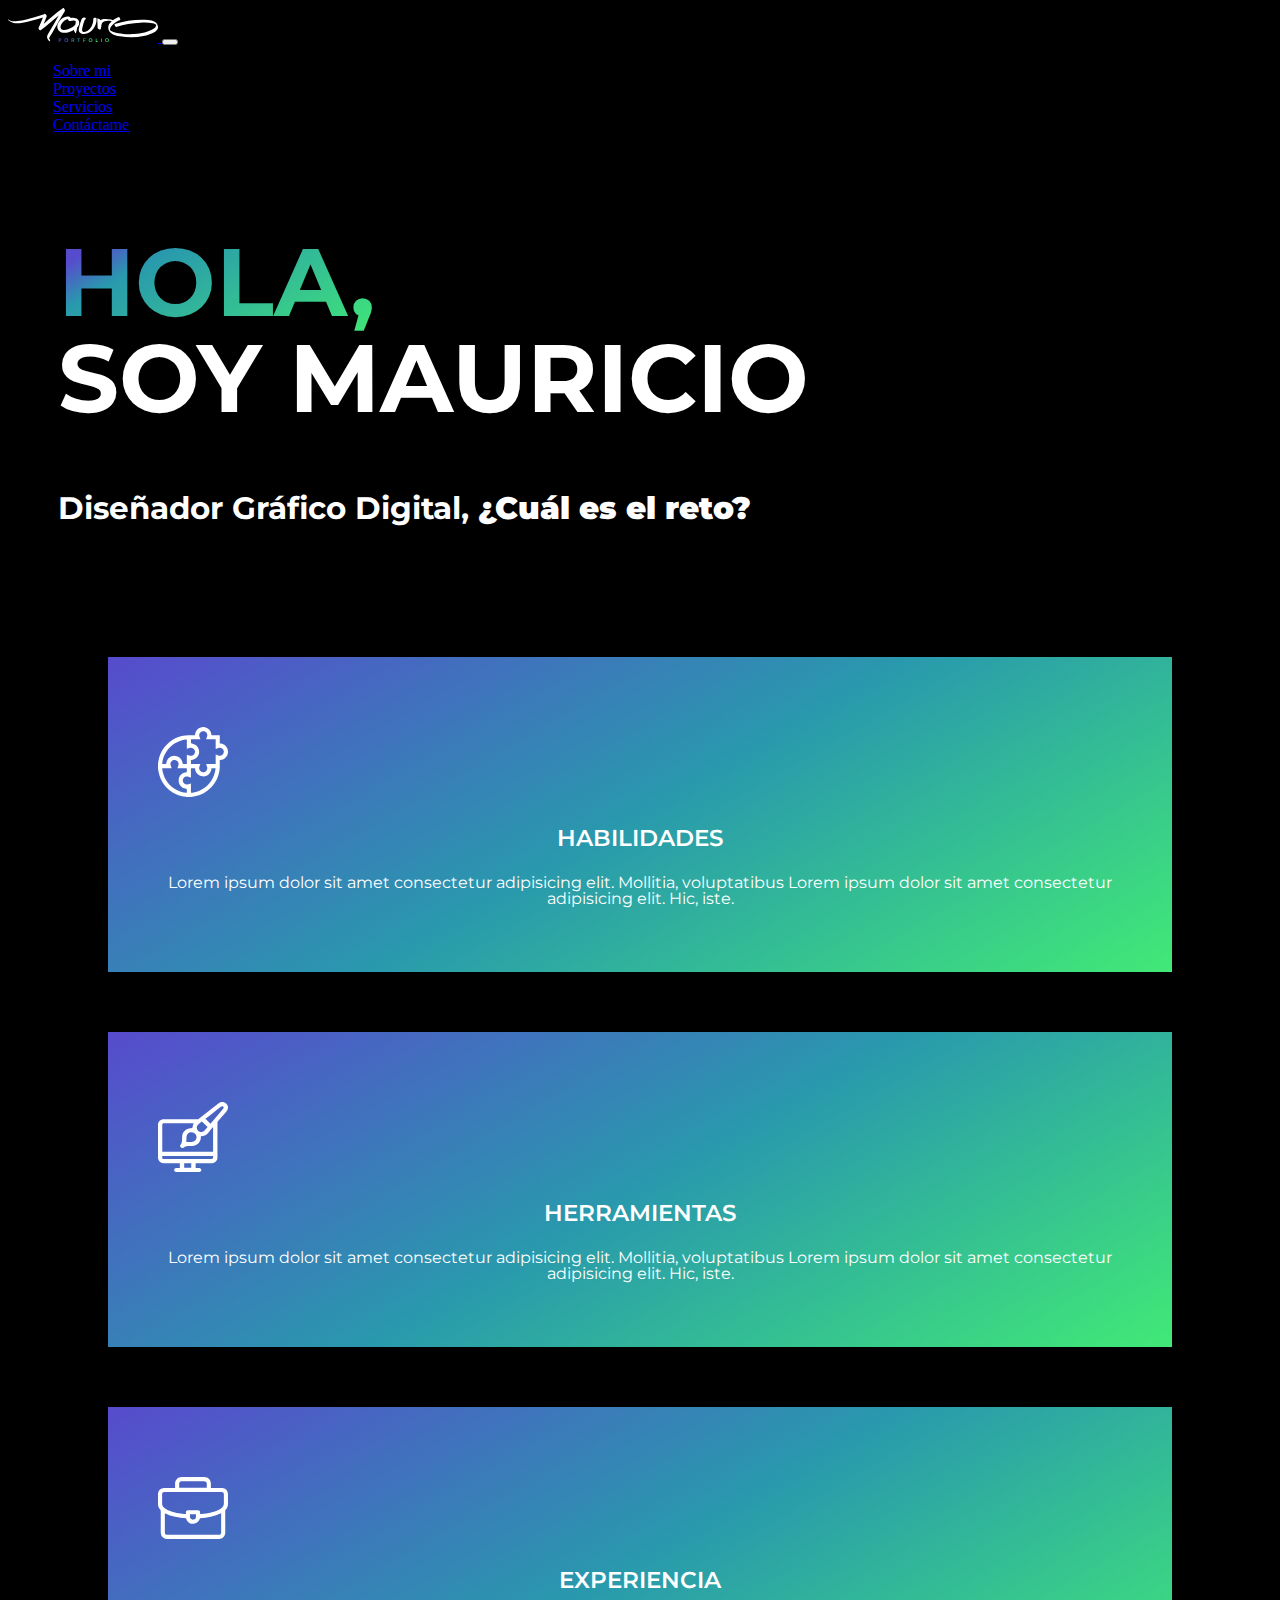
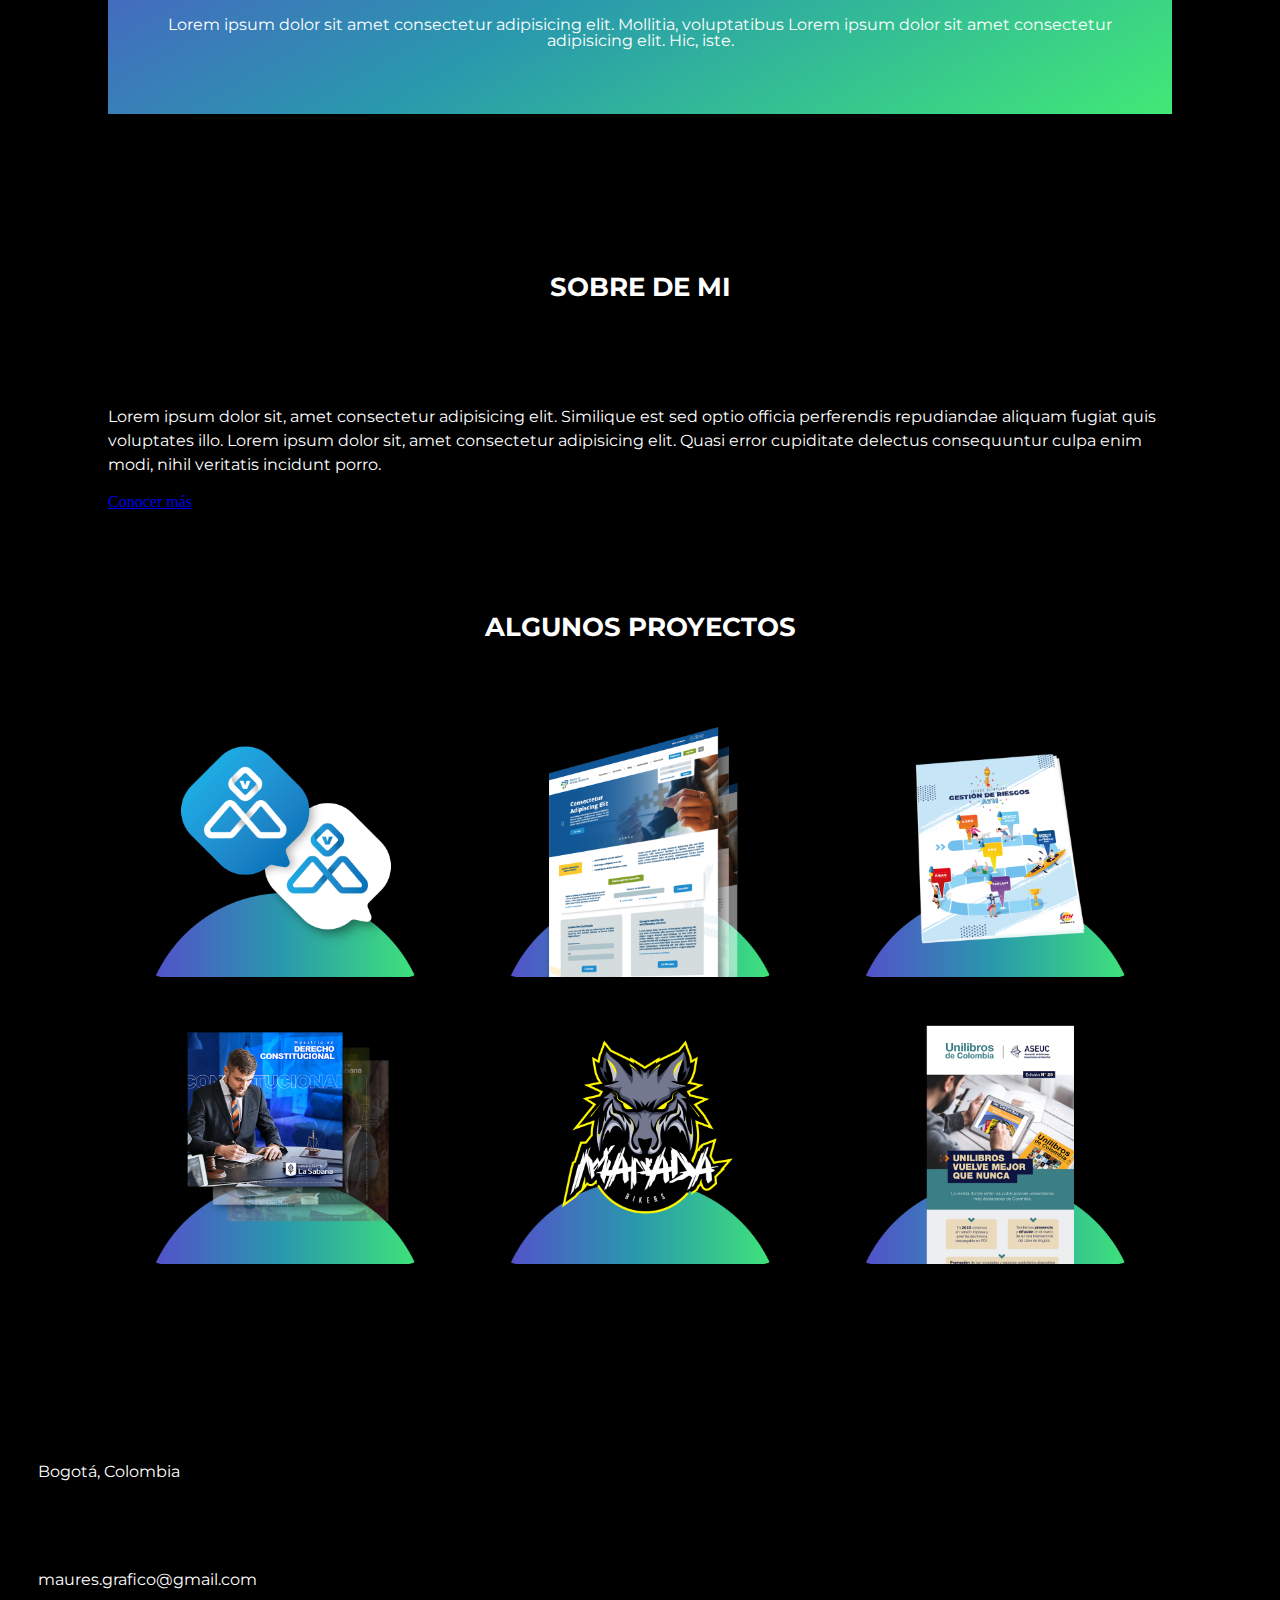
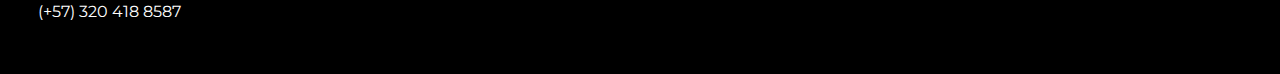
==== index.html @ d9479c84 "ajustes" ====
<!doctype html>
<html lang="en">
<head>
    <meta charset="utf-8">
    <meta name="viewport" content="width=device-width, initial-scale=1">    
    <link href="https://cdn.jsdelivr.net/npm/bootstrap@5.1.3/dist/css/bootstrap.min.css" rel="stylesheet" integrity="sha384-1BmE4kWBq78iYhFldvKuhfTAU6auU8tT94WrHftjDbrCEXSU1oBoqyl2QvZ6jIW3" crossorigin="anonymous">
    <link href="https://fonts.googleapis.com/css2?family=Hammersmith+One&family=Montserrat:wght@400;600;900&display=swap" rel="stylesheet"> 
    <link rel="stylesheet" href="css/estilos.css">
    <link rel="shortcut icon" href="imagenes/icon-favicon.svg" type="image/x-icon">
    <title>Inicio</title>
</head>
<body class="Contenedor">
    <header>       
        <nav class="navbar navbar-expand-lg navbar-dark bg-dark">
            <div class="container">
                
                <a class="navbar-brand" href="index.html">
                    <img src="imagenes/iconos/logo-mauro.svg" alt="Logo" width="150">
                </a>
                
                <button class="navbar-toggler" type="button" data-bs-toggle="collapse" data-bs-target="#navbarNav" aria-controls="navbarNav" aria-expanded="false" aria-label="Toggle navigation">
                    <span class="navbar-toggler-icon"></span>
                </button>    
                
                <div class="collapse navbar-collapse" id="navbarNav">
                    <ul class="navbar-nav ml-auto">
                        <li class="nav-item">
                            <a class="nav-link" href="paginas/sobre-mi.html">Sobre mi</a>
                        </li>
                        <li class="nav-item">
                            <a class="nav-link" href="paginas/proyectos.html">Proyectos</a>
                        </li>
                        <li class="nav-item">
                            <a class="nav-link" href="paginas/servicios.html">Servicios</a>
                        </li>
                        <li class="nav-item">
                            <a class="nav-link" href="paginas/contacto.html">Contáctame</a>
                        </li>
                        
                        </li>
                    </ul>
                </div>
            </div>
        </nav>
    </header>
    
    <main>
        <section class="container-fluid">            
            <div class="row justify-content-md-center">
                
                <div class="col-md-auto">
                    <h1> <span class="degrade">HOLA,</span><br>SOY MAURICIO</h1>                    
                    <h2 class="text-saludo">Diseñador Gráfico Digital, <strong> ¿Cuál es el reto?</strong></h2>
                </div>
                
            </div>
            
        </section>

        <section class="py-5">
            <div class="container">
                <div class="row">
                    <div class="col-lg-4 col-md-6 mb-4">
                        <div class="card card-animation">
                            <img src="imagenes/iconos/icono-habilidades.svg" class="card-img-top" alt="icono-habilidades">
                            <div class="card-body">
                                <h3 class="card-title">HABILIDADES</h3>
                                <p class="card-text">Lorem ipsum dolor sit amet consectetur adipisicing elit. Mollitia, voluptatibus Lorem ipsum dolor sit amet consectetur adipisicing elit. Hic, iste.</p>                                
                            </div>                            
                        </div>
                    </div>

                    <div class="col-lg-4 col-md-6 mb-4">
                        <div class="card card-animation">
                            <img src="imagenes/iconos/icono-herramientas.svg" class="card-img-top" alt="icono-herramientas">
                            <div class="card-body">
                                <h3 class="card-title">HERRAMIENTAS</h3>
                                <p class="card-text">Lorem ipsum dolor sit amet consectetur adipisicing elit. Mollitia, voluptatibus Lorem ipsum dolor sit amet consectetur adipisicing elit. Hic, iste.</p>                                
                            </div>
                        </div>
                    </div>


                    <div class="col-lg-4 col-md-6 mb-4">
                        <div class="card card-animation">
                            <img src="imagenes/iconos/icono-experiencia.svg" class="card-img-top" alt="icono-experiencia">
                            <div class="card-body">
                                <h3 class="card-title">EXPERIENCIA</h3>
                                <p class="card-text">Lorem ipsum dolor sit amet consectetur adipisicing elit. Mollitia, voluptatibus Lorem ipsum dolor sit amet consectetur adipisicing elit. Hic, iste.</p>                                
                            </div>
                        </div>
                    </div>
                    
                </div>
            </div>
        </section>

        <section class="py-5">
            <div class="container">
                <div class="row">
                    <div class="col-md-6">
                        <h3 class="title-acerca">SOBRE DE MI</h3>
                    </div>

                    <div class="col-md-6">
                        <p class="text-acerca"> Lorem ipsum dolor sit, amet consectetur adipisicing elit. Similique est sed optio officia perferendis repudiandae aliquam fugiat quis voluptates illo. Lorem ipsum dolor sit, amet consectetur adipisicing elit. Quasi error cupiditate delectus consequuntur culpa enim modi, nihil veritatis incidunt porro.</p>
                        
                    <div class="mx-auto">
                        <a href="sobre-mi.html" class="btn btn-dark">Conocer más</a>   
                    </div>
                        

                    </div>
                </div>
            </div>
        </section>

        <section class="py-5">
            <h3 class="title-proyectos"> ALGUNOS PROYECTOS</h3>
            <div class="grid-container">
                <div class="grid-item"><img src="imagenes/img-proyectos/proyectos-branding.png" alt="Branding" class="imagen-fade"></div>
                <div class="grid-item"><img src="imagenes/img-proyectos/proyectos-web.png" alt="Web" class="imagen-fade"></div>
                <div class="grid-item"><img src="imagenes/img-proyectos/proyectos-editorial.png" alt="Editorial" class="imagen-fade"></div>
                <div class="grid-item"><img src="imagenes/img-proyectos/proyectos-socialmedia.png" alt="SocialMedia" class="imagen-fade"></div>
                <div class="grid-item"><img src="imagenes/img-proyectos/proyectos-ilustraciones.png" alt="Ilustraciones" class="imagen-fade"></div>
                <div class="grid-item"><img src="imagenes/img-proyectos/proyectos-mailing.png" alt="Mailing" class="imagen-fade"></div>
            </div>
        </section>

        

    </main>


    <footer class="bg-dark text-light p-4">
        <div class="container">
            <div class="row">
                <div class="col-md-6">
                    <h3 class="contacto">Contacto</h3>
                    <p>Bogotá, Colombia</p>
                    
                </div>
                <div class="col-md-6 py-3 ">
                    <p>maures.grafico@gmail.com</p>
                    <p>(+57) 320 418 8587</p>
                </div>
            </div>
        </div>
    </footer>

    <script src="https://code.jquery.com/jquery-3.5.1.slim.min.js"></script>
    <script src="https://cdn.jsdelivr.net/npm/@popperjs/core@2.5.4/dist/umd/popper.min.js"></script>
    <script src="https://maxcdn.bootstrapcdn.com/bootstrap/4.5.2/js/bootstrap.min.js"></script>
</body>
</html>

<script src="https://cdn.jsdelivr.net/npm/bootstrap@5.1.3/dist/js/bootstrap.bundle.min.js" integrity="sha384-ka7Sk0Gln4gmtz2MlQnikT1wXgYsOg+OMhuP+IlRH9sENBO0LRn5q+8nbTov4+1p" crossorigin="anonymous"></script>


</body>
</html>
---- css/estilos.css ----
.Contenedor{
  background-color: black;
}

.navbar-expand-lg .navbar-collapse{
  justify-content: flex-end;
}

.nav-link{
  padding: 2rem 5px;
}
/*index*/

h1{
  font-weight: bold;
  font-size: calc(2.375rem + 4.5vw);
  line-height: 1;
  color: white;
  font-family: 'Montserrat', sans-serif;
}

.text-saludo{
  color: white;
  font-size: calc(0.8rem + 1.4vw);
  font-family: 'Montserrat', sans-serif;
  align-items: start;
}

.degrade{
  background: linear-gradient(150deg, #574bcd 15%, #2999ad 30%, #41e976 100%);
  -webkit-text-fill-color: transparent;
  -webkit-background-clip: text;

}

.container-fluid{
  margin: 100px 50px;
  
}



.col-sm{
  border-radius: 10px;
  margin: 50px 50px;
  padding: 20px 20px;
  background: linear-gradient(150deg, #574bcd 15%, #2999ad 30%, #41e976 100%)
  
}

.card{
  background: linear-gradient(150deg, #574bcd 0%, #2999ad 50%, #41e976 100%);
  padding: 50px;
}

.card-animation{
  transition: transform 0.3s ease;
}

.card-animation:hover {
  transform: rotate(5deg);
}

.card-title{
  color: white;
  font-size: calc(0.8rem + 0.8vw );
  font-family: 'Montserrat', sans-serif;
  text-align: center;
  font-weight: 600;
  
}

.card img{
  width: 70px;
  margin: auto;
  padding-top: 20px;
}

.card-text{
  color: white;
  font-size: calc(0.5rem + 0.6vw );
  font-family: 'Montserrat', sans-serif;
  text-align: center;
  line-height: 1.0;

}

.title-acerca{
  color: white;
  font-size: calc(1rem + 0.8vw );
  font-family: 'Montserrat', sans-serif;
  text-align: center;
  font-weight: bold;
  align-content: center;

}

.text-acerca{
  color: white;
  font-size: calc(0,5rem + 0.8vw );
  font-family: 'Montserrat', sans-serif;
  text-align: left;
  line-height: 1.5;
  

}

.grid-container {
  display: grid;
  grid-template-columns: repeat(3, 1fr); 
  gap: 20px; 
  padding: 40px; 
}

.grid-item {
  display: flex;
  flex-direction: column;
  align-items: center;
  text-align: center; 
}

.grid-item img {
  max-width: 80%; 
  height: auto;
  border-radius: 10px;
  
}

.imagen-fade{
  transition: opacity 0.5s ease;
}

.imagen-fade:hover {
  opacity: 0.5;
}





@media (max-width: 1200px) {
  .grid-container {
      grid-template-columns: repeat(2, 1fr); 
      gap: 40px; 
      padding: 10px; 
  }
}

@media (max-width: 716px) {
  .grid-container {
      grid-template-columns: repeat(1, 1fr); 
      gap: 40px;
      padding: 20px; 
  }
}

.title-proyectos{
  color: white;
  font-size: calc(1rem + 0.8vw );
  font-family: 'Montserrat', sans-serif;
  text-align: center;
  font-weight: bold;

}
.py-5{
  margin: 70px 70px;
}

p{
  color: white;
  font-size: calc(0,5rem + 0.8vw );
  font-family: 'Montserrat', sans-serif;
  text-align: left;
  line-height: 1;
  
}

.row{
  align-items: center;
}

.titlle-2{
  font-size: 100px;
  margin-bottom: 90px ;
  font-size: calc(2.375rem + 4.5vw);
}

.col-md-6{
  padding: 30px;
}

.col-8{
  padding: 20px;
  text-align: auto;

}

/*Proyectos*/

.gallery-logo {
  display: flex;
  flex-wrap: wrap; 
  justify-content: center; 
  align-items: center;
}

.gallery-logo img {
  max-width: 100px; 
  height: auto;
  margin: 20px 50px;
  
}




/*Servicios*/



/*contacto*/

.btn-dark{
  margin-top: 20px;
}
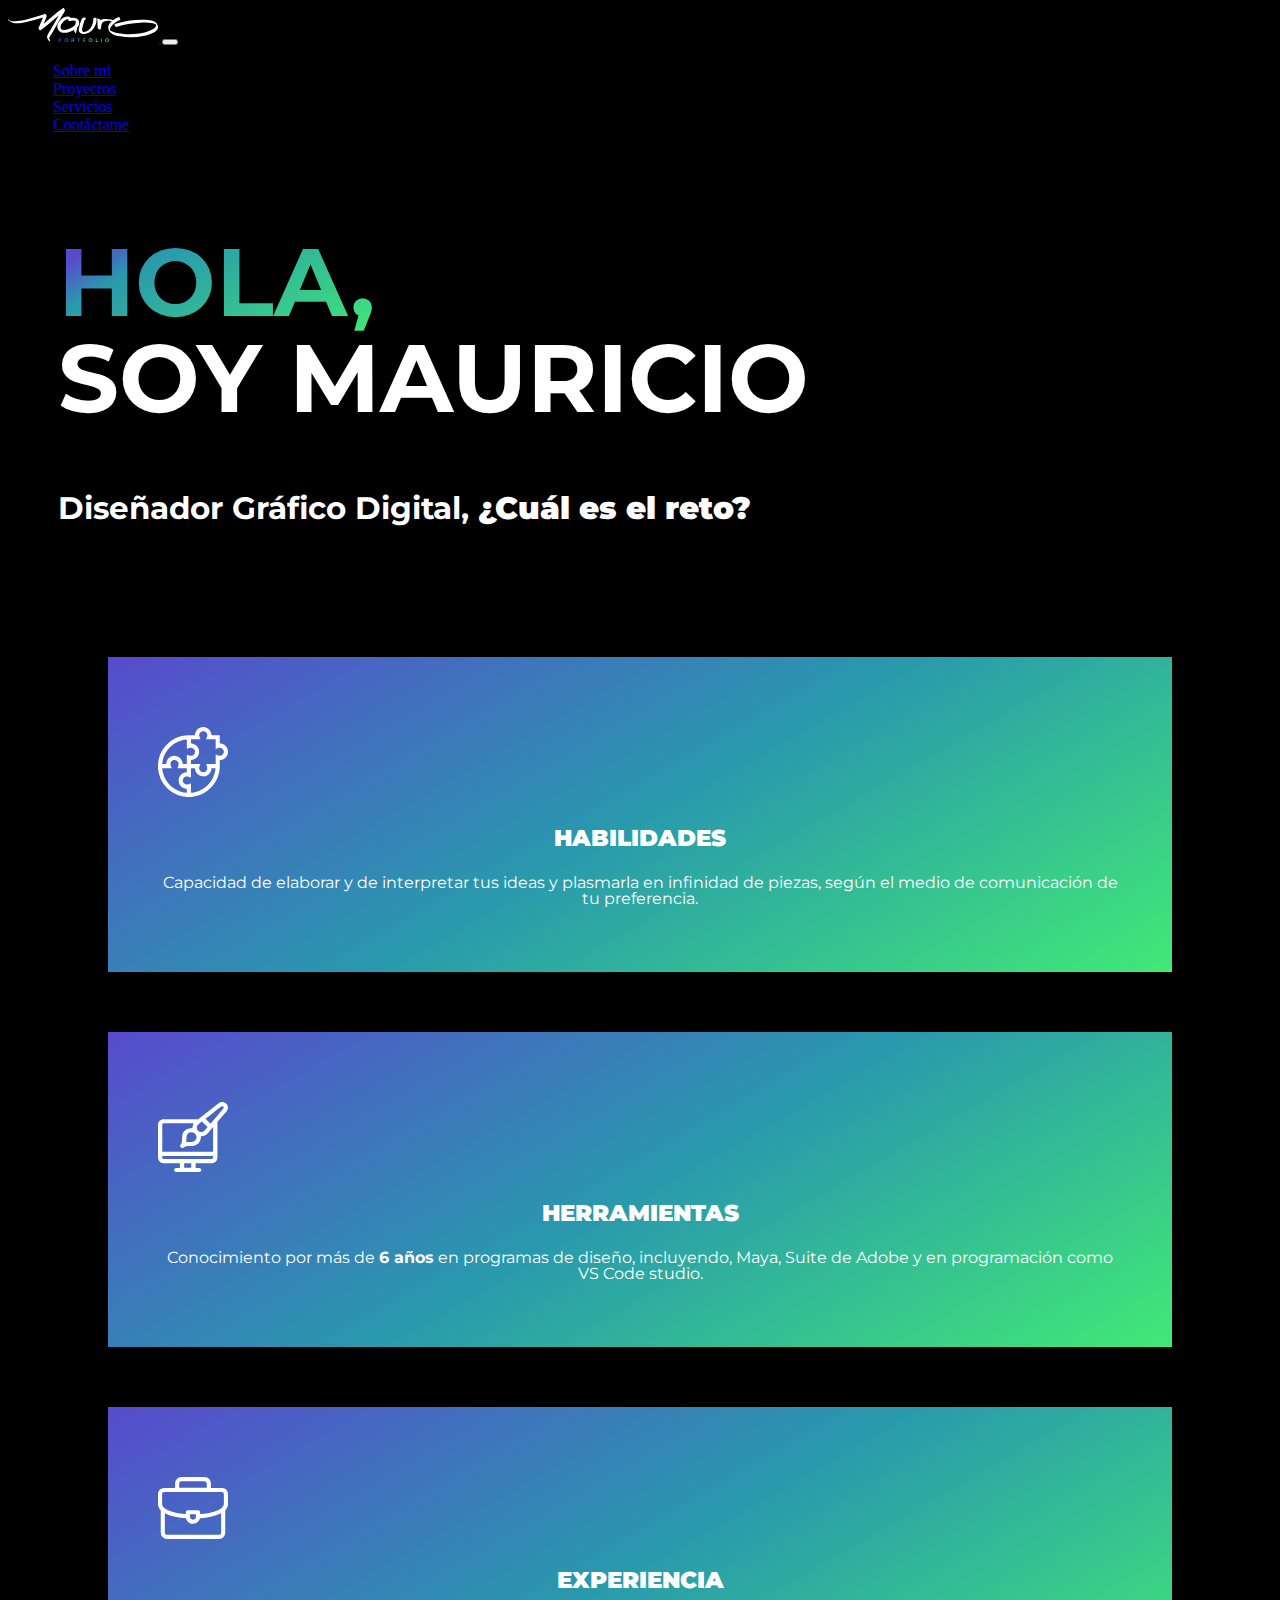
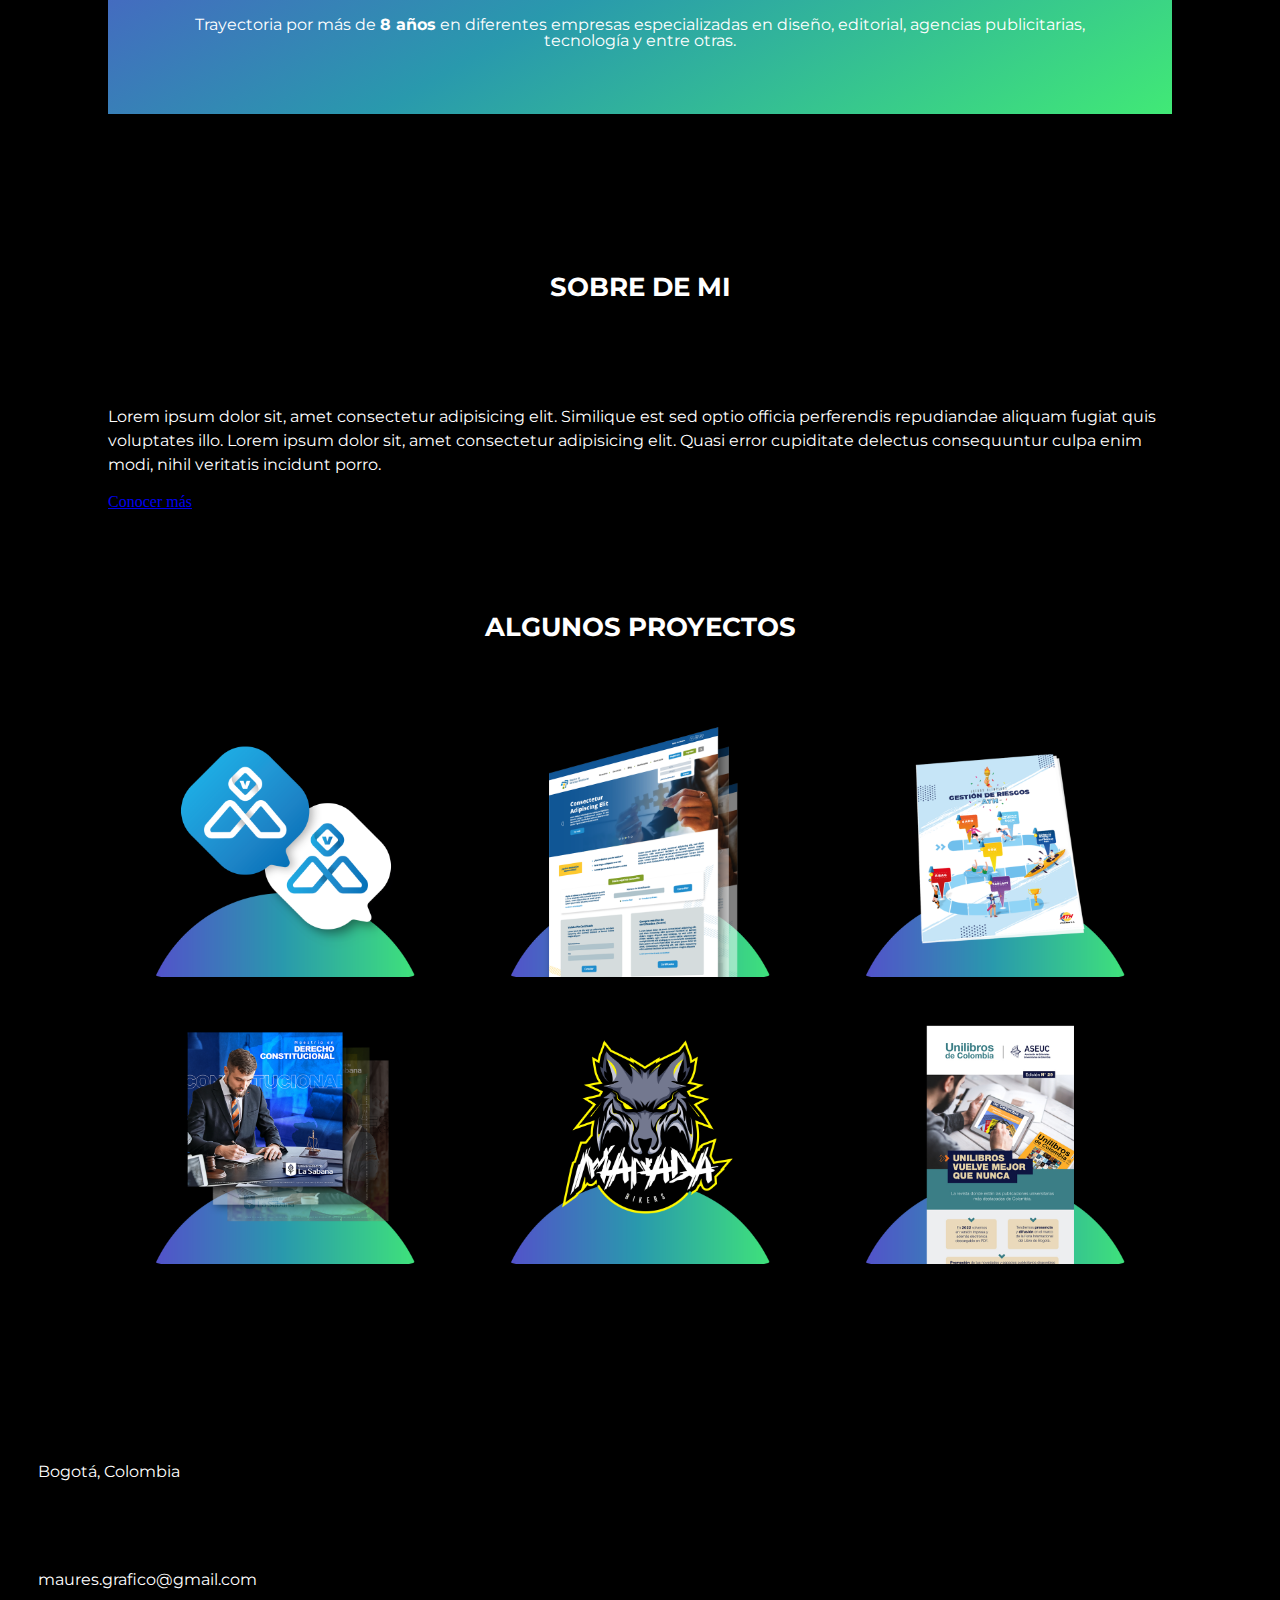
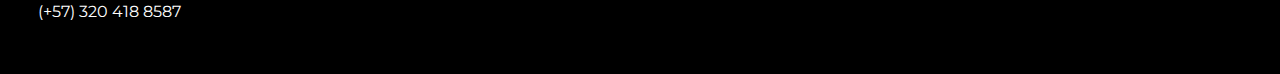
==== commit a5044cb8: "ajustes" ====
--- a/index.html
+++ b/index.html
@@ -64,8 +64,8 @@
                         <div class="card card-animation">
                             <img src="imagenes/iconos/icono-habilidades.svg" class="card-img-top" alt="icono-habilidades">
                             <div class="card-body">
-                                <h3 class="card-title">HABILIDADES</h3>
-                                <p class="card-text">Lorem ipsum dolor sit amet consectetur adipisicing elit. Mollitia, voluptatibus Lorem ipsum dolor sit amet consectetur adipisicing elit. Hic, iste.</p>                                
+                                <h3 class="card-title"><strong>HABILIDADES</strong></h3>
+                                <p class="card-text"> Capacidad de elaborar y de interpretar tus ideas y plasmarla en infinidad de piezas, según el medio de comunicación de tu preferencia. </p>                                
                             </div>                            
                         </div>
                     </div>
@@ -74,8 +74,8 @@
                         <div class="card card-animation">
                             <img src="imagenes/iconos/icono-herramientas.svg" class="card-img-top" alt="icono-herramientas">
                             <div class="card-body">
-                                <h3 class="card-title">HERRAMIENTAS</h3>
-                                <p class="card-text">Lorem ipsum dolor sit amet consectetur adipisicing elit. Mollitia, voluptatibus Lorem ipsum dolor sit amet consectetur adipisicing elit. Hic, iste.</p>                                
+                                <h3 class="card-title"><strong>HERRAMIENTAS</strong></h3>
+                                <p class="card-text">Conocimiento por más de <strong>6 años</strong> en programas de diseño, incluyendo, Maya, Suite de Adobe y en programación como VS Code studio.</p>                                
                             </div>
                         </div>
                     </div>
@@ -85,8 +85,8 @@
                         <div class="card card-animation">
                             <img src="imagenes/iconos/icono-experiencia.svg" class="card-img-top" alt="icono-experiencia">
                             <div class="card-body">
-                                <h3 class="card-title">EXPERIENCIA</h3>
-                                <p class="card-text">Lorem ipsum dolor sit amet consectetur adipisicing elit. Mollitia, voluptatibus Lorem ipsum dolor sit amet consectetur adipisicing elit. Hic, iste.</p>                                
+                                <h3 class="card-title"><strong>EXPERIENCIA</strong></h3>
+                                <p class="card-text">Trayectoria por más de <strong>8 años</strong> en diferentes empresas especializadas en diseño, editorial, agencias publicitarias, tecnología y entre otras. </p>                                
                             </div>
                         </div>
                     </div>
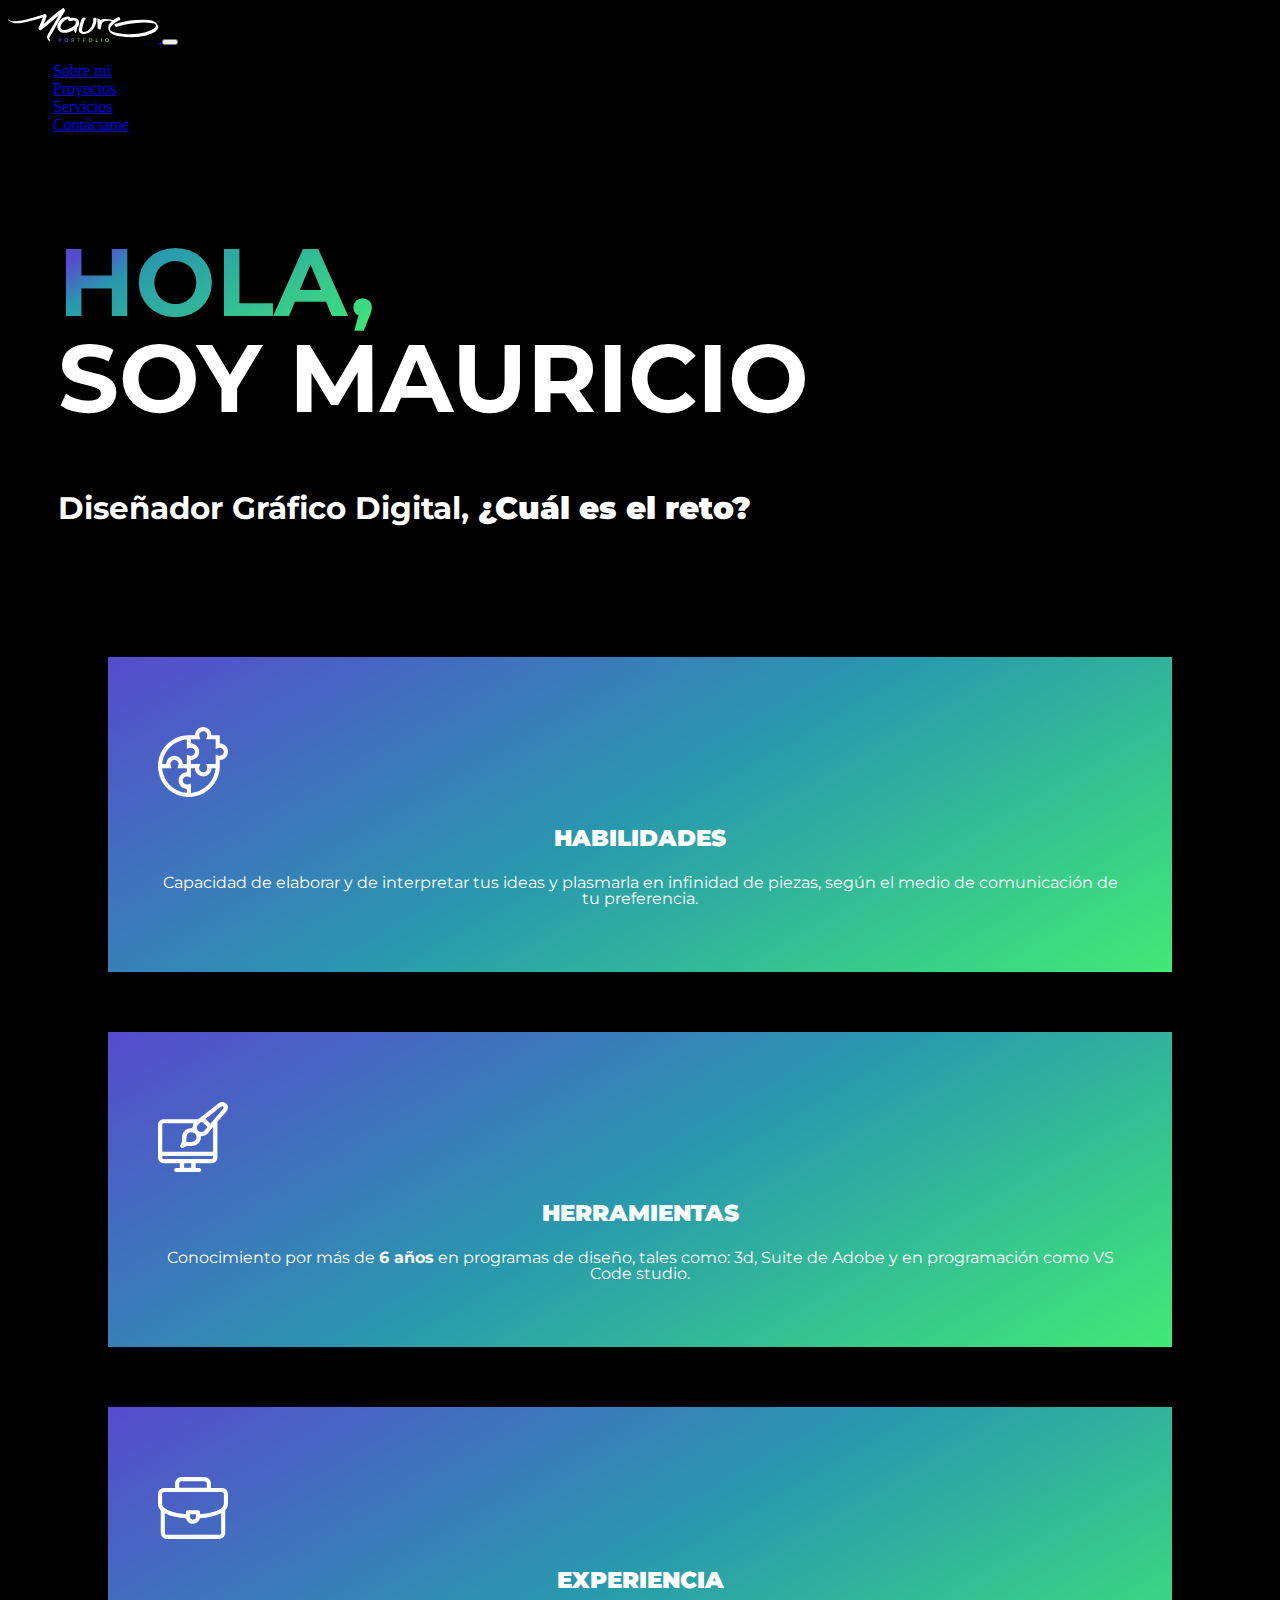
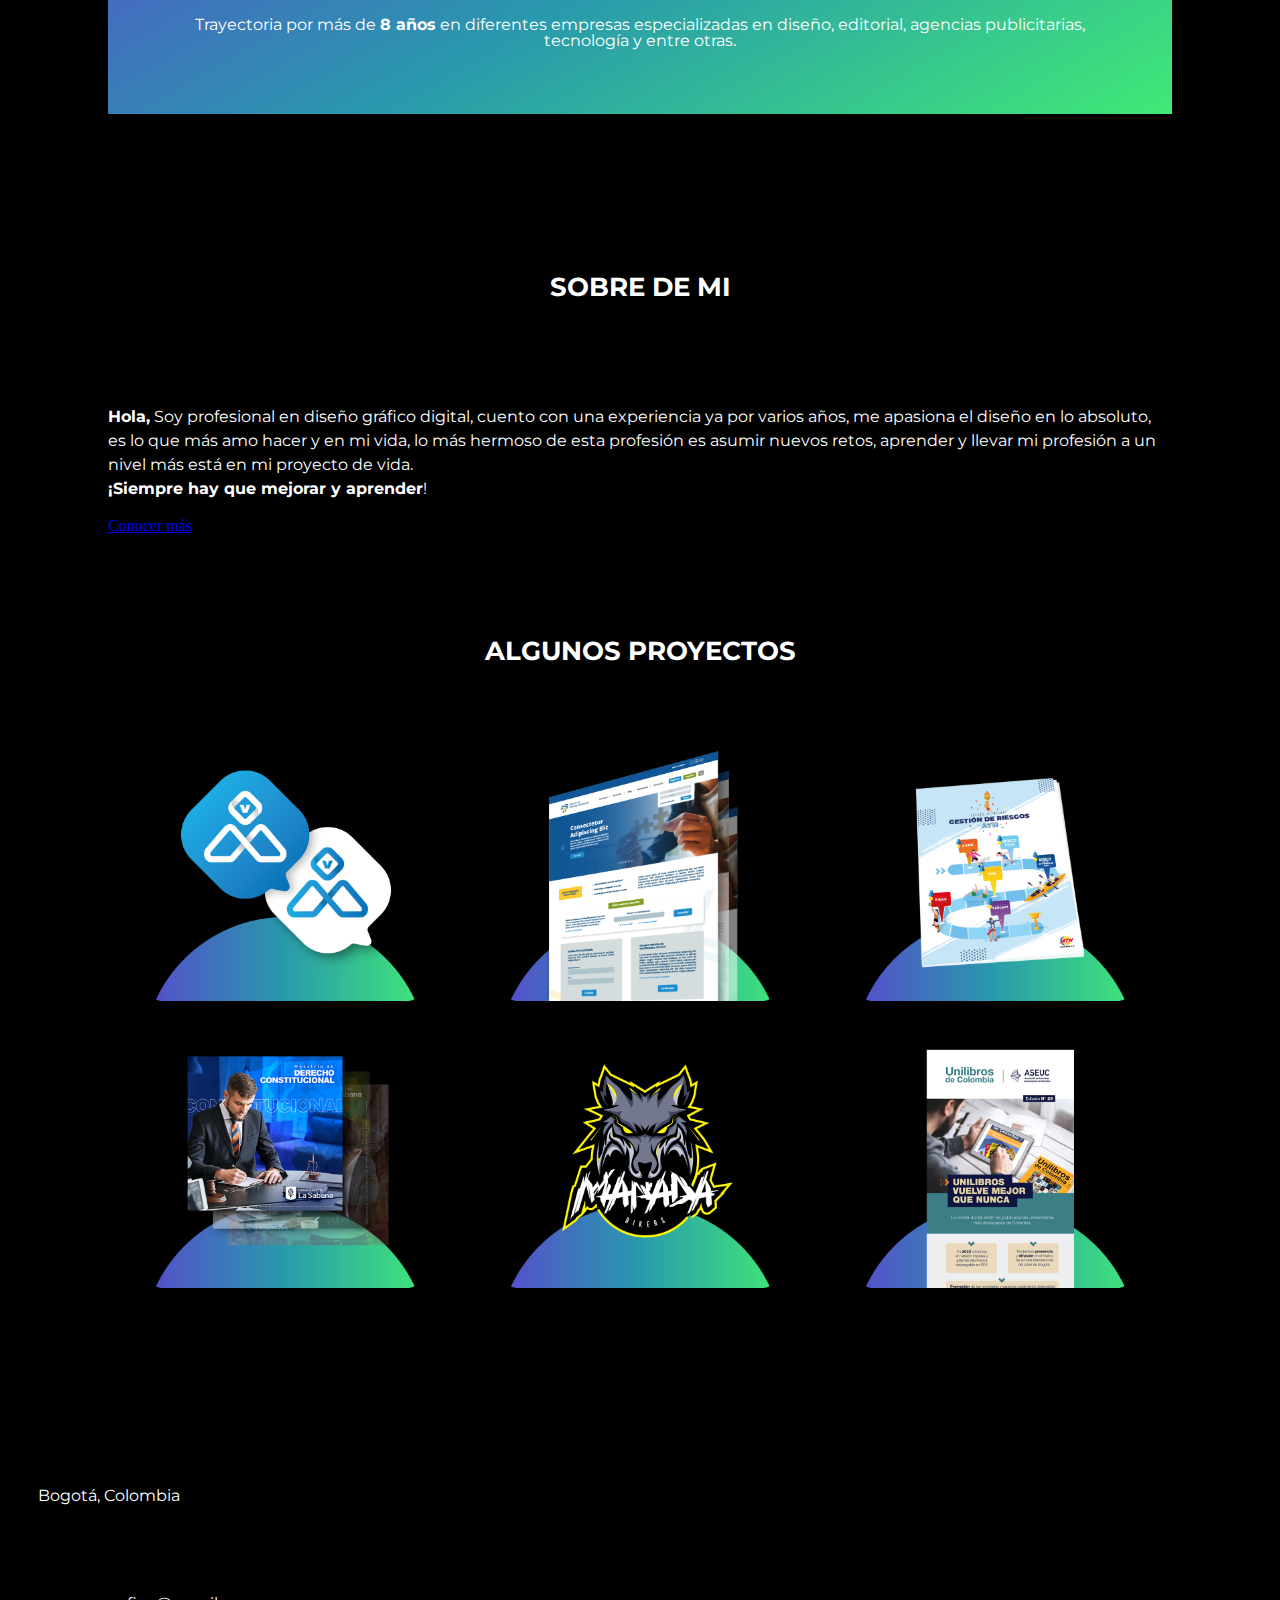
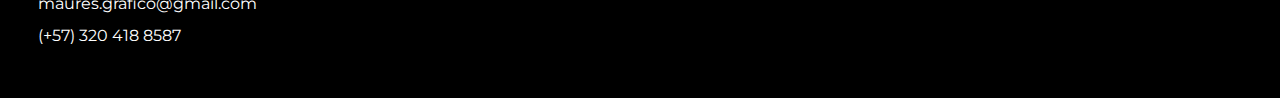
==== commit cb0f01c4: "ajuste" ====
--- a/index.html
+++ b/index.html
@@ -75,7 +75,7 @@
                             <img src="imagenes/iconos/icono-herramientas.svg" class="card-img-top" alt="icono-herramientas">
                             <div class="card-body">
                                 <h3 class="card-title"><strong>HERRAMIENTAS</strong></h3>
-                                <p class="card-text">Conocimiento por más de <strong>6 años</strong> en programas de diseño, incluyendo, Maya, Suite de Adobe y en programación como VS Code studio.</p>                                
+                                <p class="card-text">Conocimiento por más de <strong>6 años</strong> en programas de diseño, tales como: 3d, Suite de Adobe y en programación como VS Code studio.</p>                                
                             </div>
                         </div>
                     </div>
@@ -103,7 +103,8 @@
                     </div>
 
                     <div class="col-md-6">
-                        <p class="text-acerca"> Lorem ipsum dolor sit, amet consectetur adipisicing elit. Similique est sed optio officia perferendis repudiandae aliquam fugiat quis voluptates illo. Lorem ipsum dolor sit, amet consectetur adipisicing elit. Quasi error cupiditate delectus consequuntur culpa enim modi, nihil veritatis incidunt porro.</p>
+                        <p class="text-acerca"> <strong>Hola,</strong> Soy profesional en diseño gráfico digital, cuento con una experiencia ya por varios años, me apasiona el diseño en lo absoluto, es lo que más amo hacer y en mi vida, lo más hermoso de esta profesión es asumir nuevos retos, aprender y llevar mi profesión a un nivel más está en mi proyecto de vida.
+                            <br><strong>¡Siempre hay que mejorar y aprender</strong>!</p>
                         
                     <div class="mx-auto">
                         <a href="sobre-mi.html" class="btn btn-dark">Conocer más</a>   
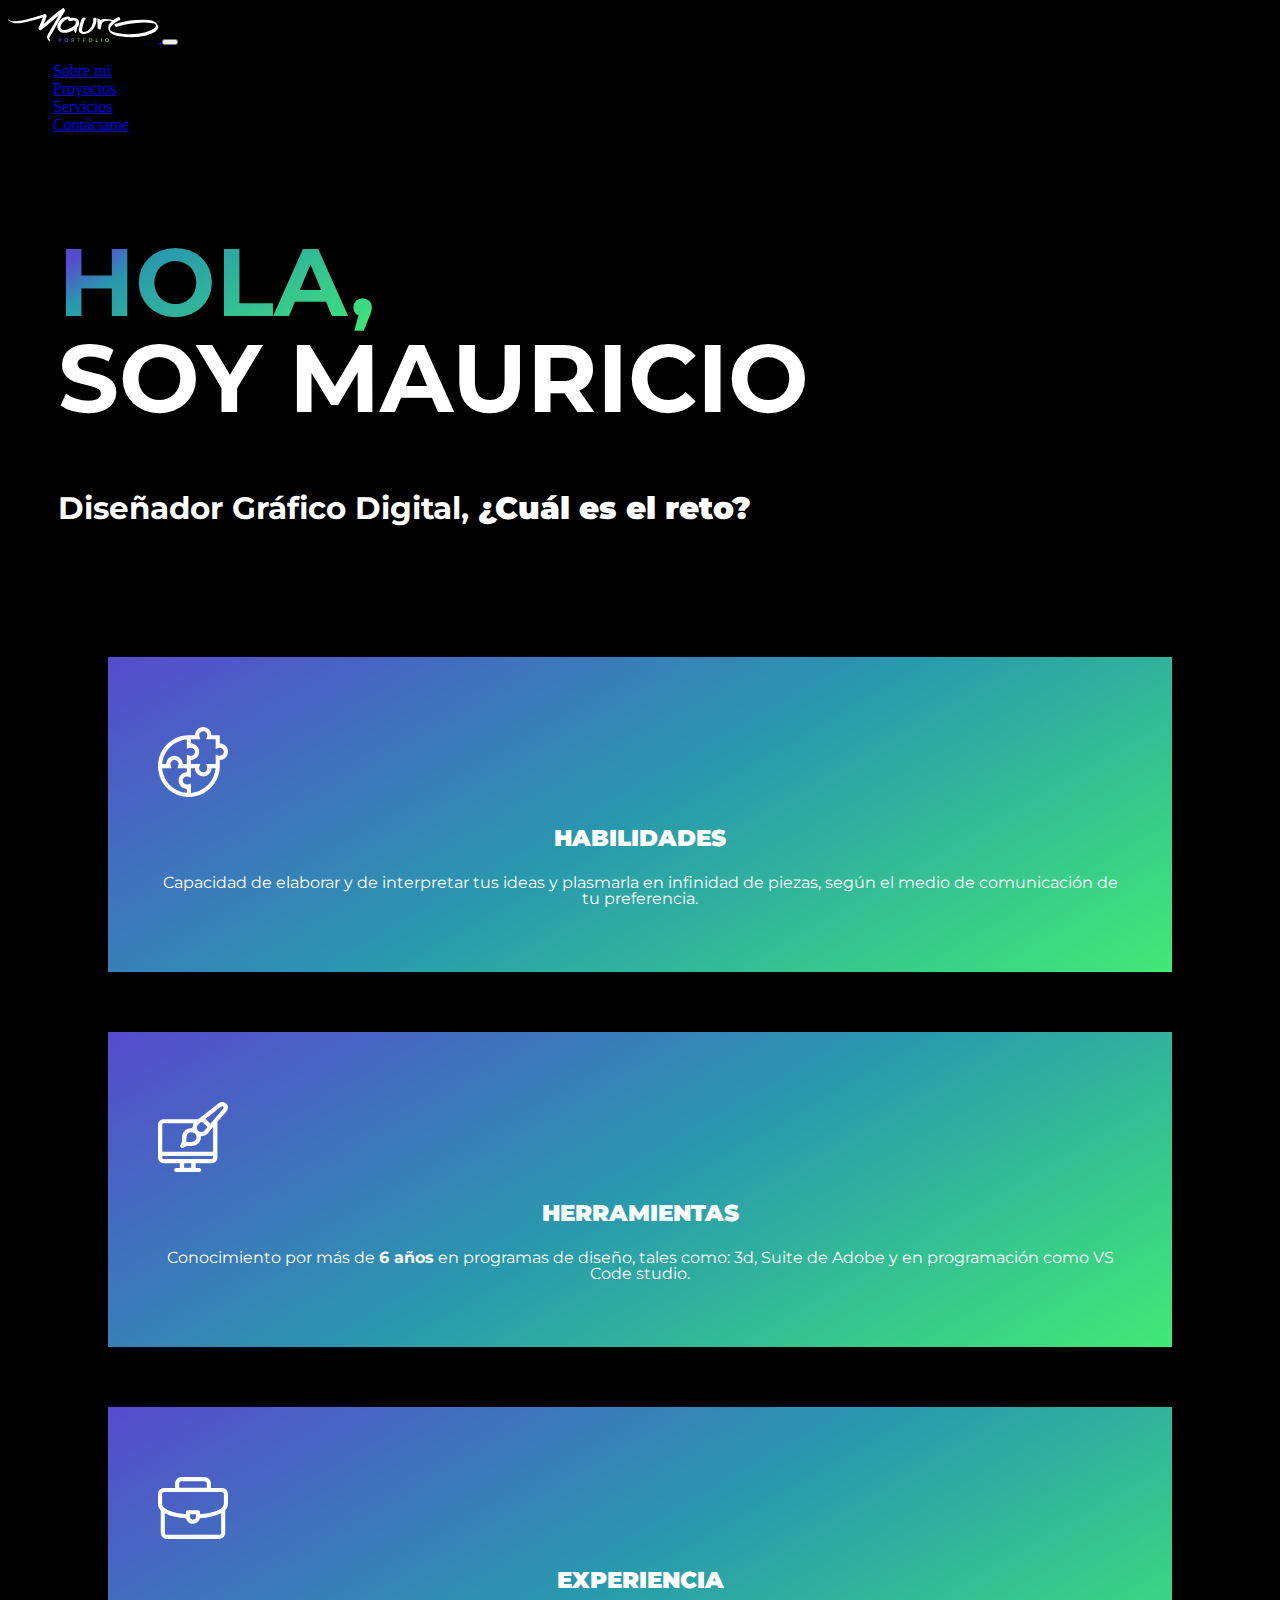
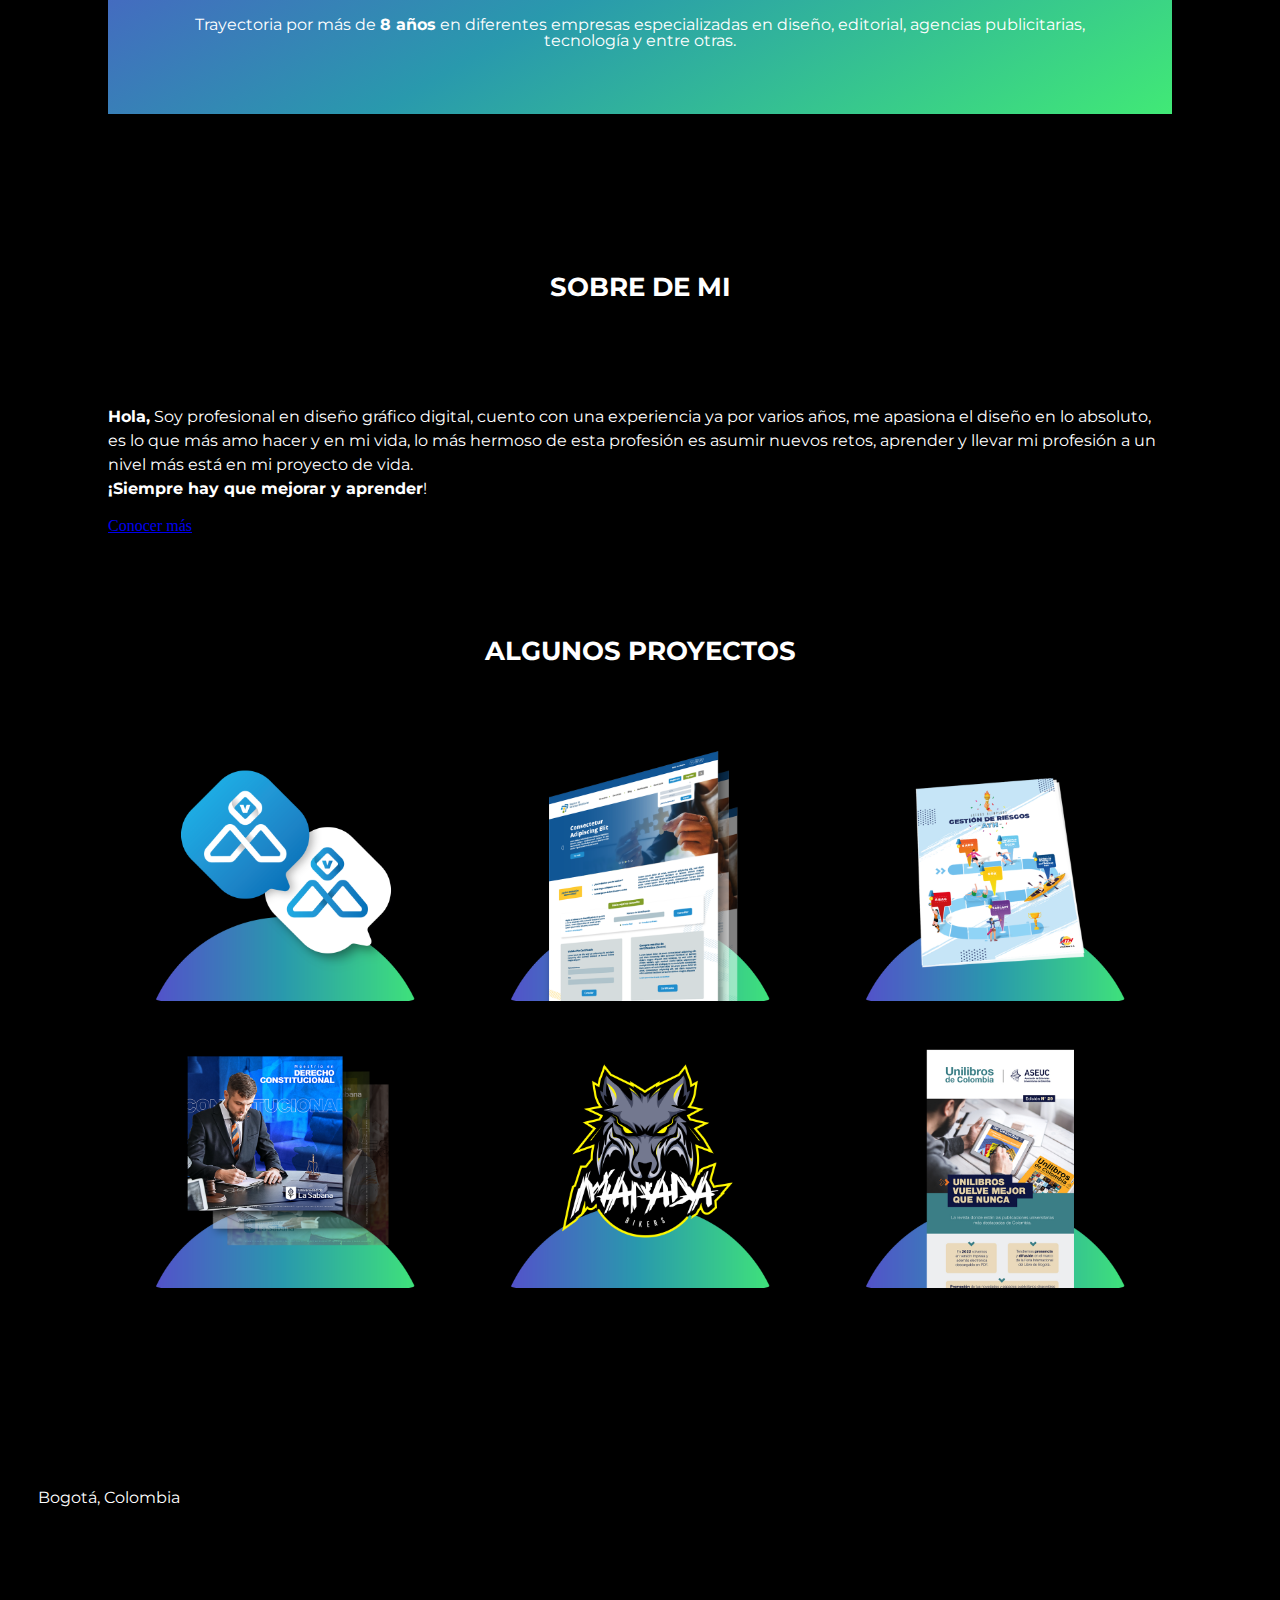
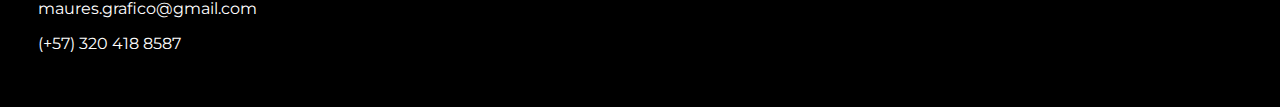
==== commit cd2ceac3: "nuevos ajustes" ====
--- a/index.html
+++ b/index.html
@@ -126,12 +126,8 @@
                 <div class="grid-item"><img src="imagenes/img-proyectos/proyectos-ilustraciones.png" alt="Ilustraciones" class="imagen-fade"></div>
                 <div class="grid-item"><img src="imagenes/img-proyectos/proyectos-mailing.png" alt="Mailing" class="imagen-fade"></div>
             </div>
-        </section>
-
-        
-
+        </section>      
     </main>
-
 
     <footer class="bg-dark text-light p-4">
         <div class="container">
--- a/css/estilos.css
+++ b/css/estilos.css
@@ -171,7 +171,8 @@
   font-size: calc(0,5rem + 0.8vw );
   font-family: 'Montserrat', sans-serif;
   text-align: left;
-  line-height: 1;
+  line-height: 1.2;
+  
   
 }
 
@@ -205,10 +206,15 @@
 }
 
 .gallery-logo img {
-  max-width: 100px; 
+  max-width: 150px; 
   height: auto;
   margin: 20px 50px;
-  
+  padding-top: 30px;
+  
+}
+
+.txt-introduccion{
+  text-align: center;
 }
 
 
@@ -216,6 +222,10 @@
 
 /*Servicios*/
 
+.img-servicio{
+  width: 200px;
+  
+}
 
 
 /*contacto*/
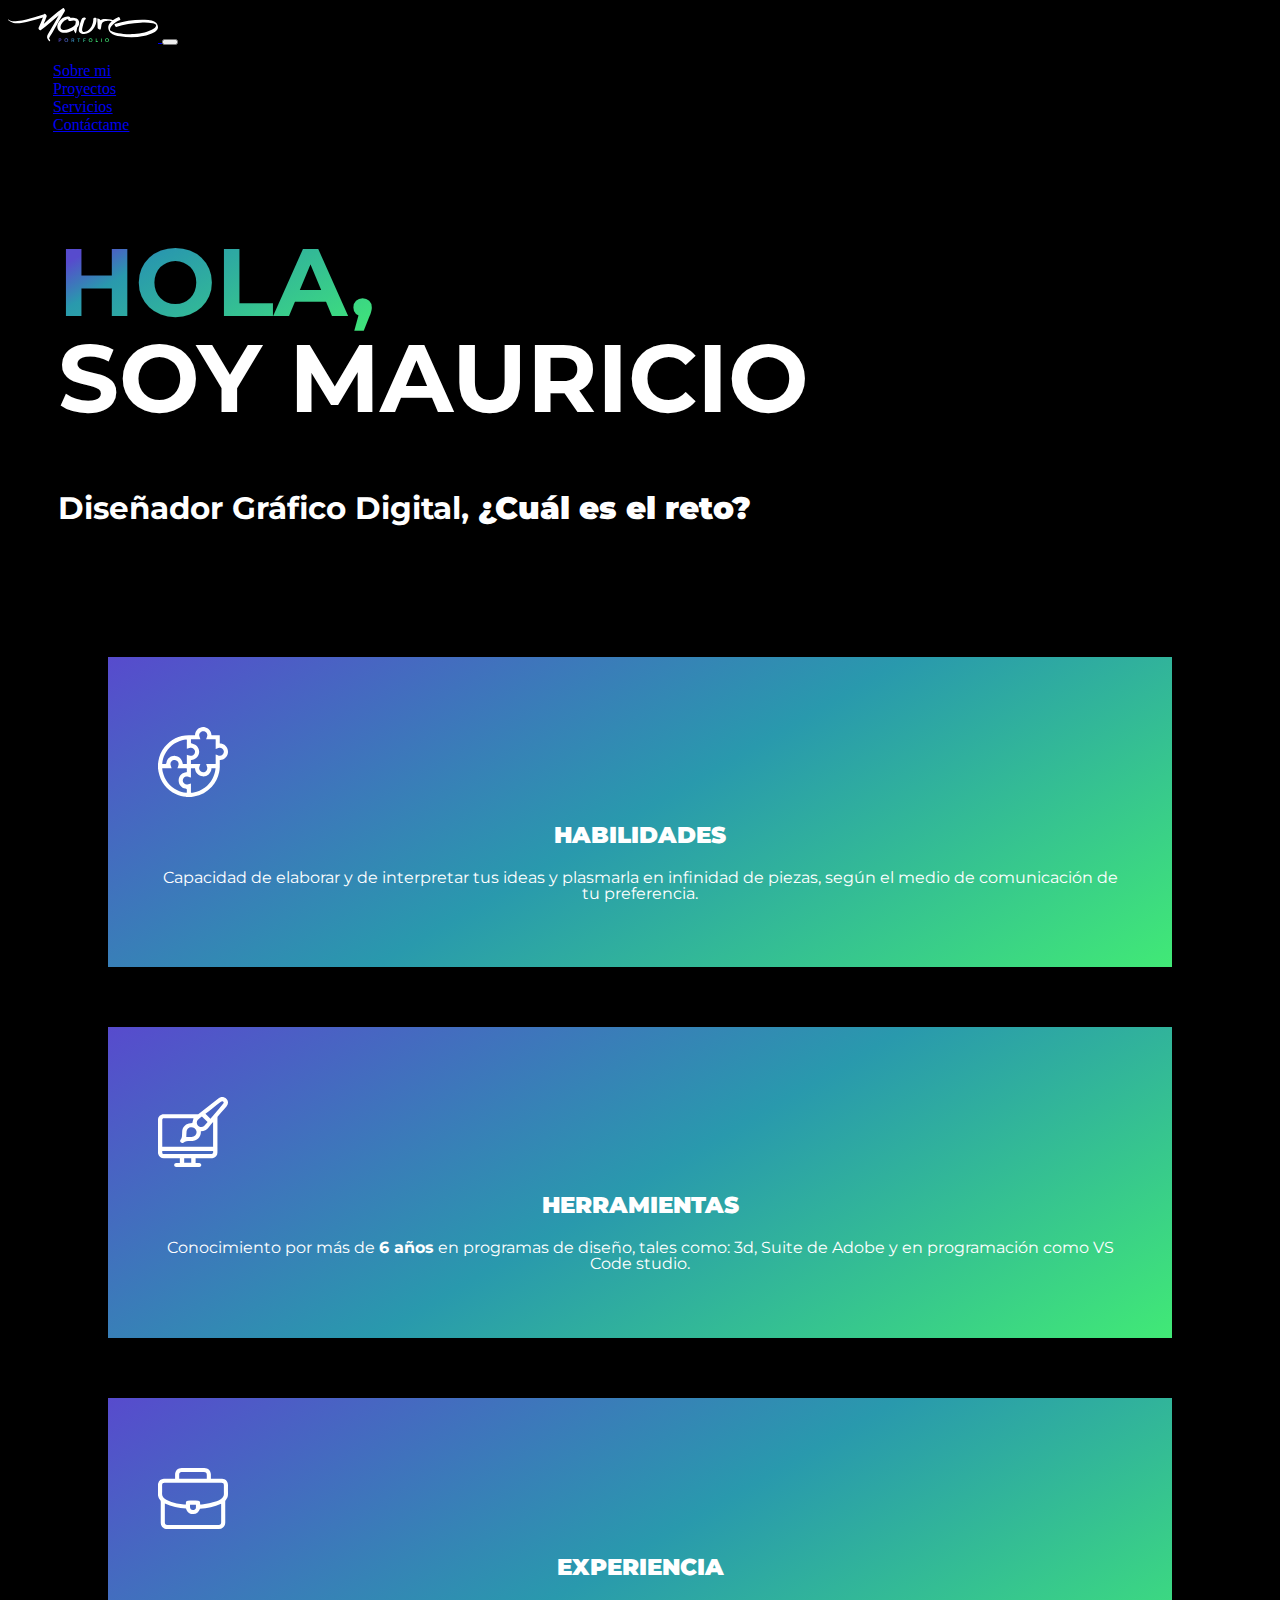
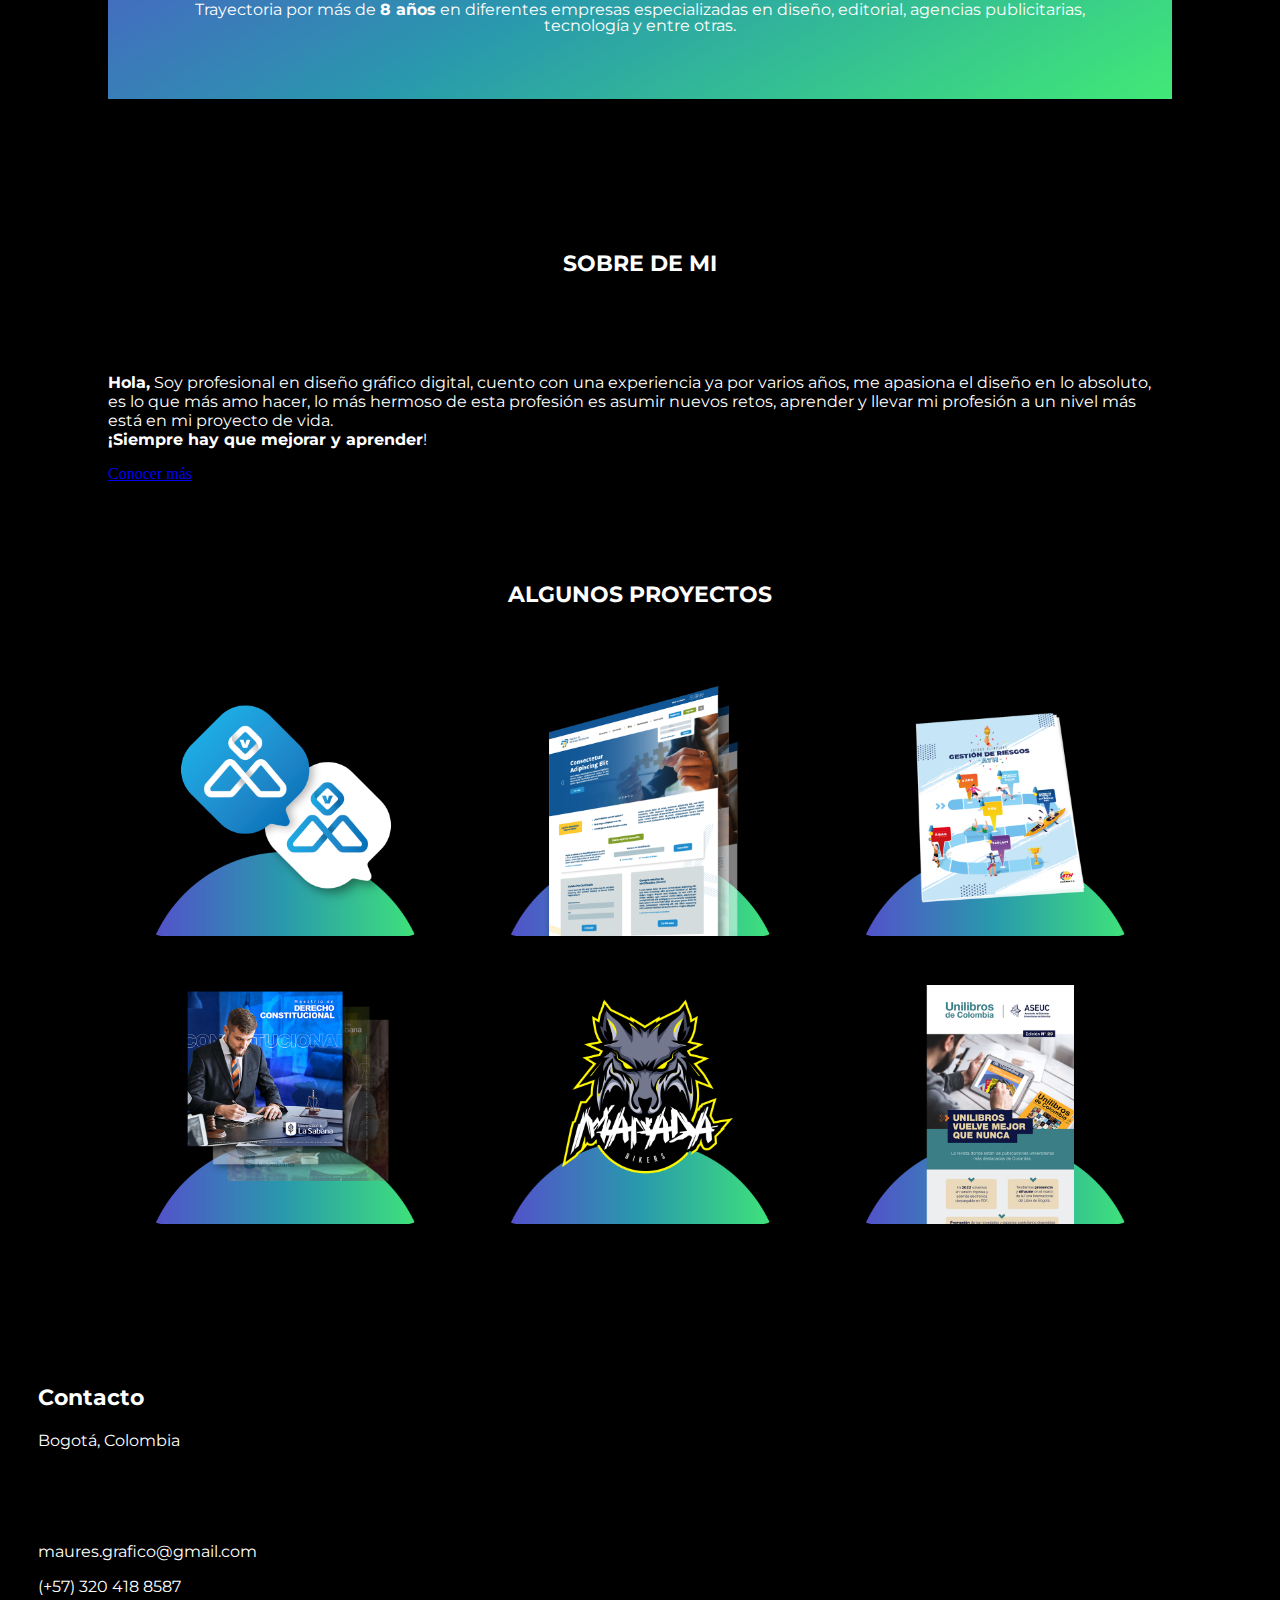
==== commit 52ea6fca: "ajustes" ====
--- a/index.html
+++ b/index.html
@@ -6,8 +6,8 @@
     <link href="https://cdn.jsdelivr.net/npm/bootstrap@5.1.3/dist/css/bootstrap.min.css" rel="stylesheet" integrity="sha384-1BmE4kWBq78iYhFldvKuhfTAU6auU8tT94WrHftjDbrCEXSU1oBoqyl2QvZ6jIW3" crossorigin="anonymous">
     <link href="https://fonts.googleapis.com/css2?family=Hammersmith+One&family=Montserrat:wght@400;600;900&display=swap" rel="stylesheet"> 
     <link rel="stylesheet" href="css/estilos.css">
-    <link rel="shortcut icon" href="imagenes/icon-favicon.svg" type="image/x-icon">
-    <title>Inicio</title>
+    <link rel="shortcut icon" href="../imagenes/iconos/icon-favicon.svg" type="image/x-icon">
+    <title>Portafolio Mauricio Restrepo</title>
 </head>
 <body class="Contenedor">
     <header>       
@@ -50,7 +50,7 @@
                 
                 <div class="col-md-auto">
                     <h1> <span class="degrade">HOLA,</span><br>SOY MAURICIO</h1>                    
-                    <h2 class="text-saludo">Diseñador Gráfico Digital, <strong> ¿Cuál es el reto?</strong></h2>
+                    <h2>Diseñador Gráfico Digital, <strong> ¿Cuál es el reto?</strong></h2>
                 </div>
                 
             </div>
@@ -99,11 +99,11 @@
             <div class="container">
                 <div class="row">
                     <div class="col-md-6">
-                        <h3 class="title-acerca">SOBRE DE MI</h3>
+                        <h3 class="titlle-h3-center">SOBRE DE MI</h3>
                     </div>
 
                     <div class="col-md-6">
-                        <p class="text-acerca"> <strong>Hola,</strong> Soy profesional en diseño gráfico digital, cuento con una experiencia ya por varios años, me apasiona el diseño en lo absoluto, es lo que más amo hacer y en mi vida, lo más hermoso de esta profesión es asumir nuevos retos, aprender y llevar mi profesión a un nivel más está en mi proyecto de vida.
+                        <p> <strong>Hola,</strong> Soy profesional en diseño gráfico digital, cuento con una experiencia ya por varios años, me apasiona el diseño en lo absoluto, es lo que más amo hacer, lo más hermoso de esta profesión es asumir nuevos retos, aprender y llevar mi profesión a un nivel más está en mi proyecto de vida.
                             <br><strong>¡Siempre hay que mejorar y aprender</strong>!</p>
                         
                     <div class="mx-auto">
@@ -117,7 +117,7 @@
         </section>
 
         <section class="py-5">
-            <h3 class="title-proyectos"> ALGUNOS PROYECTOS</h3>
+            <h3 class="titlle-h3-center"> ALGUNOS PROYECTOS</h3>
             <div class="grid-container">
                 <div class="grid-item"><img src="imagenes/img-proyectos/proyectos-branding.png" alt="Branding" class="imagen-fade"></div>
                 <div class="grid-item"><img src="imagenes/img-proyectos/proyectos-web.png" alt="Web" class="imagen-fade"></div>
@@ -133,9 +133,8 @@
         <div class="container">
             <div class="row">
                 <div class="col-md-6">
-                    <h3 class="contacto">Contacto</h3>
-                    <p>Bogotá, Colombia</p>
-                    
+                    <h3>Contacto</h3>
+                    <p>Bogotá, Colombia</p>                    
                 </div>
                 <div class="col-md-6 py-3 ">
                     <p>maures.grafico@gmail.com</p>
--- a/css/estilos.css
+++ b/css/estilos.css
@@ -19,11 +19,23 @@
   font-family: 'Montserrat', sans-serif;
 }
 
-.text-saludo{
+h2{
   color: white;
   font-size: calc(0.8rem + 1.4vw);
   font-family: 'Montserrat', sans-serif;
   align-items: start;
+}
+
+h3{
+  font-weight: bold;
+  font-size: calc(1rem + 0.5vw);
+  line-height: 1;
+  color: white;
+  font-family: 'Montserrat', sans-serif;
+}
+
+.titlle-h3-center{  
+  text-align: center;
 }
 
 .degrade{
@@ -37,8 +49,6 @@
   margin: 100px 50px;
   
 }
-
-
 
 .col-sm{
   border-radius: 10px;
@@ -53,12 +63,22 @@
   padding: 50px;
 }
 
+/*Animaciones*/
+
 .card-animation{
   transition: transform 0.3s ease;
 }
 
 .card-animation:hover {
   transform: rotate(5deg);
+}
+
+.imagen-fade{
+  transition: opacity 0.5s ease;
+}
+
+.imagen-fade:hover {
+  opacity: 0.5;
 }
 
 .card-title{
@@ -82,26 +102,6 @@
   font-family: 'Montserrat', sans-serif;
   text-align: center;
   line-height: 1.0;
-
-}
-
-.title-acerca{
-  color: white;
-  font-size: calc(1rem + 0.8vw );
-  font-family: 'Montserrat', sans-serif;
-  text-align: center;
-  font-weight: bold;
-  align-content: center;
-
-}
-
-.text-acerca{
-  color: white;
-  font-size: calc(0,5rem + 0.8vw );
-  font-family: 'Montserrat', sans-serif;
-  text-align: left;
-  line-height: 1.5;
-  
 
 }
 
@@ -125,18 +125,6 @@
   border-radius: 10px;
   
 }
-
-.imagen-fade{
-  transition: opacity 0.5s ease;
-}
-
-.imagen-fade:hover {
-  opacity: 0.5;
-}
-
-
-
-
 
 @media (max-width: 1200px) {
   .grid-container {
@@ -154,14 +142,6 @@
   }
 }
 
-.title-proyectos{
-  color: white;
-  font-size: calc(1rem + 0.8vw );
-  font-family: 'Montserrat', sans-serif;
-  text-align: center;
-  font-weight: bold;
-
-}
 .py-5{
   margin: 70px 70px;
 }
@@ -171,9 +151,7 @@
   font-size: calc(0,5rem + 0.8vw );
   font-family: 'Montserrat', sans-serif;
   text-align: left;
-  line-height: 1.2;
-  
-  
+  line-height: 1.2;  
 }
 
 .row{
@@ -217,9 +195,6 @@
   text-align: center;
 }
 
-
-
-
 /*Servicios*/
 
 .img-servicio{
@@ -227,7 +202,6 @@
   
 }
 
-
 /*contacto*/
 
 .btn-dark{
